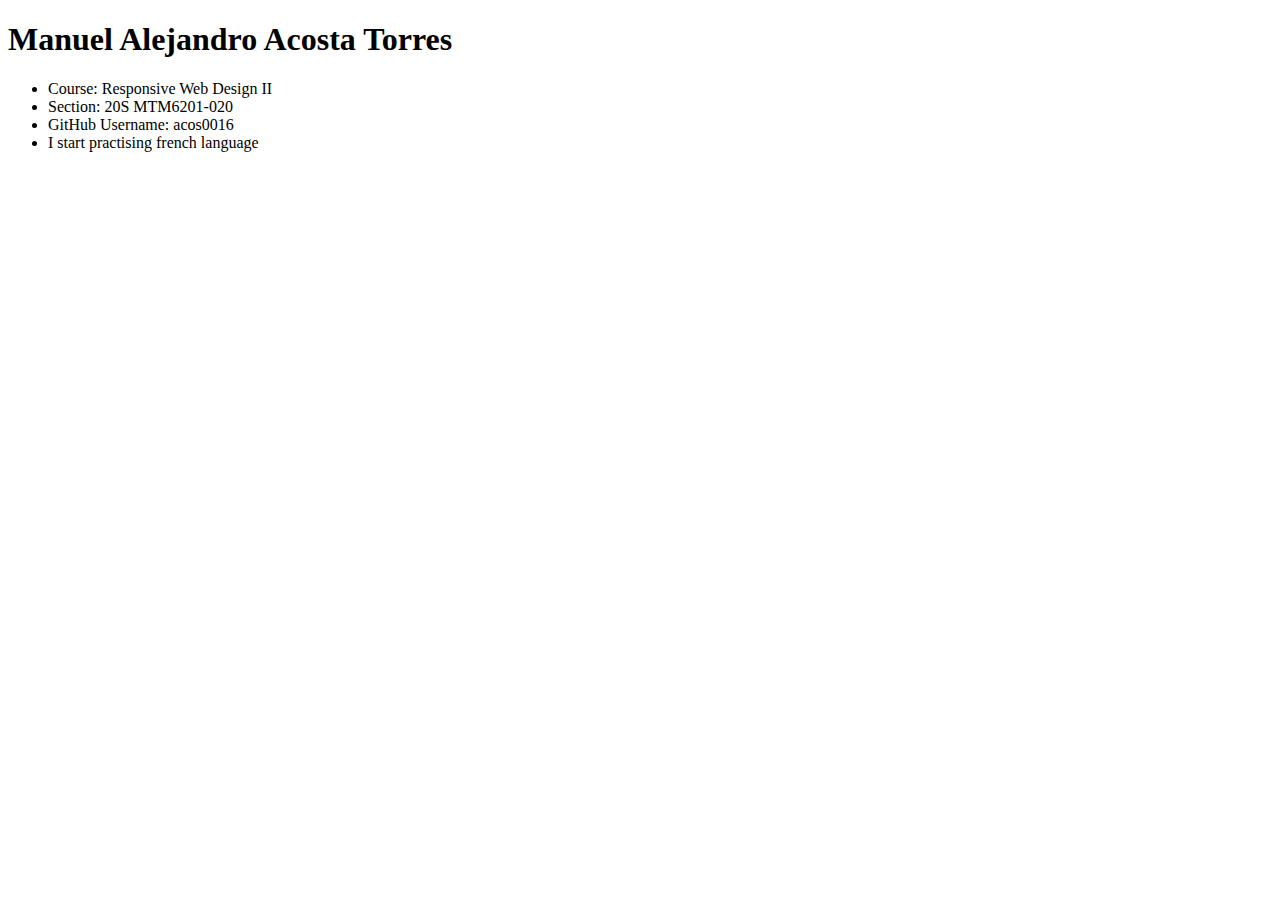
==== index.html @ 6ab56886 "adding style" ====
<!DOCTYPE html>
<html lang="en">
<head>
    <meta charset="UTF-8">
    <meta name="viewport" content="width=My, initial-scale=1.0">
    <title>My First Github Pages Site</title>
</head>
<body>
<h1>Manuel Alejandro Acosta Torres</h1>
    <ul>
        <li>Course: Responsive Web Design II</li>
        <li>Section: 20S MTM6201-020</li>
        <li>GitHub Username: acos0016 </li>
        <li>I start practising french language</li>
    </ul>
</body>
</html>
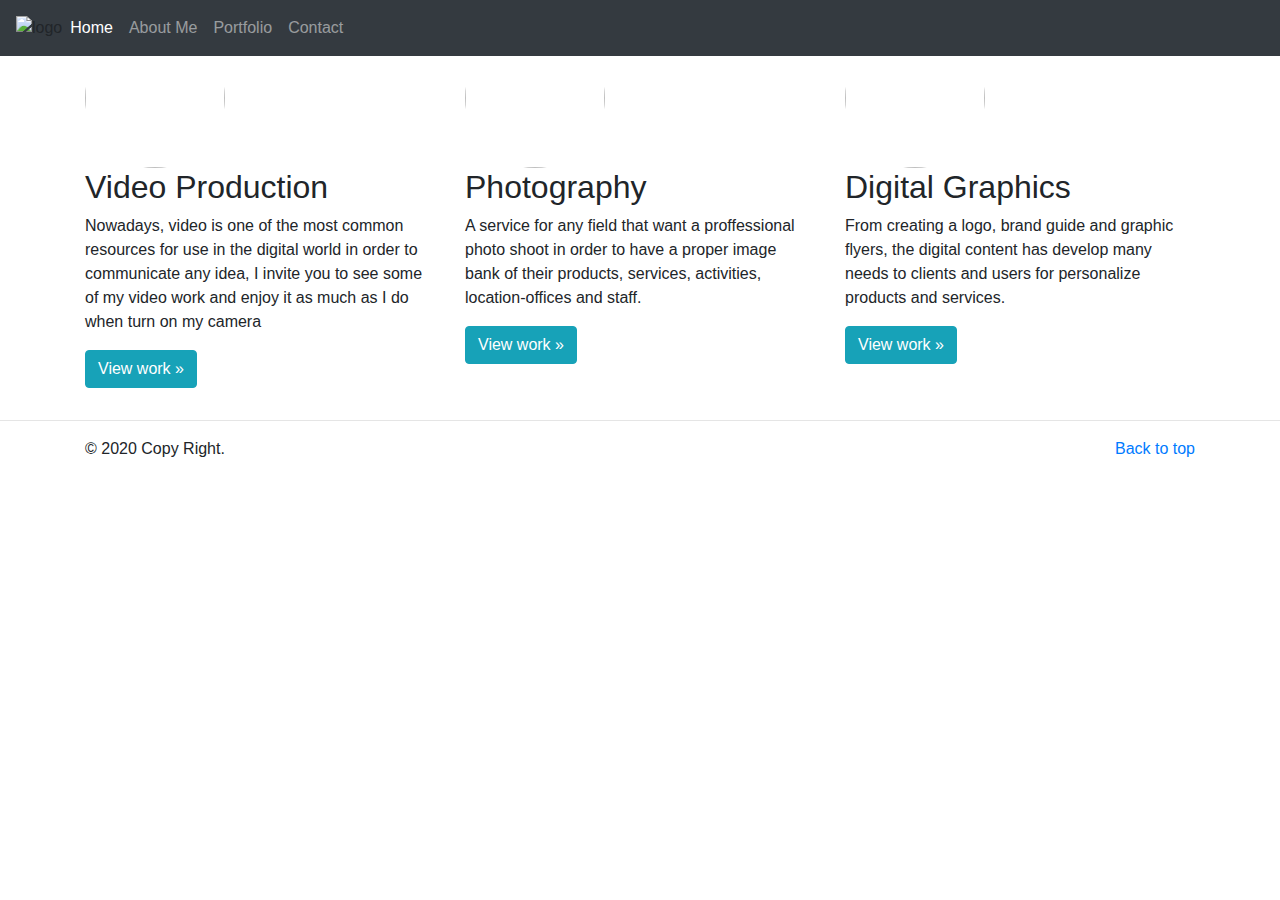
==== commit 0e7b9344: "Creating Index html" ====
--- a/index.html
+++ b/index.html
@@ -1,17 +1,164 @@
-<!DOCTYPE html>
+<!doctype html>
 <html lang="en">
-<head>
-    <meta charset="UTF-8">
-    <meta name="viewport" content="width=My, initial-scale=1.0">
-    <title>My First Github Pages Site</title>
-</head>
-<body>
-<h1>Manuel Alejandro Acosta Torres</h1>
-    <ul>
-        <li>Course: Responsive Web Design II</li>
-        <li>Section: 20S MTM6201-020</li>
-        <li>GitHub Username: acos0016 </li>
-        <li>I start practising french language</li>
-    </ul>
-</body>
+
+  <head>
+    <!-- Required meta tags -->
+    <meta charset="utf-8">
+    <meta name="viewport" content="width=device-width, initial-scale=1, shrink-to-fit=no">
+
+    <!-- Bootstrap CSS -->
+    <link rel="stylesheet" href="https://stackpath.bootstrapcdn.com/bootstrap/4.5.2/css/bootstrap.min.css" integrity="sha384-JcKb8q3iqJ61gNV9KGb8thSsNjpSL0n8PARn9HuZOnIxN0hoP+VmmDGMN5t9UJ0Z" crossorigin="anonymous">
+
+    <title>Web Portfolio</title>
+    <link rel="canonical" href="https://getbootstrap.com/docs/4.5/examples/carousel/">
+
+    <!-- Font for typography -->
+    <link href="https://fonts.googleapis.com/css2?family=Quicksand:wght@300;400;500;600;700&display=swap" rel="stylesheet">
+  </head>
+
+    <!-- Bootstrap core CSS -->
+    <link href="../assets/dist/css/bootstrap.min.css" rel="stylesheet">
+
+    <style>
+      .bd-placeholder-img {
+        font-size: 1.125rem;
+        text-anchor: middle;
+        -webkit-user-select: none;
+        -moz-user-select: none;
+        -ms-user-select: none;
+        user-select: none;
+      }
+
+      @media (min-width: 768px) {
+        .bd-placeholder-img-lg {
+          font-size: 3.5rem;
+        }
+      }
+    </style>
+    <!-- Custom styles -->
+    <link rel="stylesheet" href="style.css">
+    
+  <body>
+    <header>
+      <nav class="navbar navbar-expand-md navbar-dark fixed-top bg-dark">
+          <img src="./logo/white-logo-tree-cups-.png" class="logo" alt="logo">
+          <button class="navbar-toggler" type="button" data-toggle="collapse" data-target="#navbarCollapse" aria-controls="navbarCollapse" aria-expanded="false" aria-label="Toggle navigation">
+          <span class="navbar-toggler-icon"></span>
+          </button>
+        <div class="collapse navbar-collapse" id="navbarCollapse">
+          <ul class="navbar-nav mr-auto">
+            <li class="nav-item active">
+              <a class="nav-link" href="index.html">Home<span class="sr-only">(current)</span></a>
+            </li>
+            <li class="nav-item">
+              <a class="nav-link" href="about.html">About Me</a>
+            </li>
+            <li class="nav-item">
+              <a class="nav-link" href="portfolio.html">Portfolio</a>
+            </li>
+            <li class="nav-item">
+              <a class="nav-link" href="contact.html">Contact</a>
+            </li>
+          </ul>
+        </div>
+      </nav>
+</header>
+
+<main role="main">
+
+  <div id="myCarousel" class="carousel slide" data-ride="carousel">
+    <ol class="carousel-indicators">
+      <li data-target="#myCarousel" data-slide-to="0" class="active"></li>
+      <li data-target="#myCarousel" data-slide-to="1"></li>
+      <li data-target="#myCarousel" data-slide-to="2"></li>
+    </ol>
+    <div class="carousel-inner">
+      <div class="carousel-item active">
+        <img src="images/me32-6.jpg" class="bd-placeholder-img" width="100%" height="100%" preserveAspectRatio="xMidYMid slice" focusable="false" role="img"><rect width="100%" height="100%" fill="#777"/></img>
+        <div class="container">
+          <div class="carousel-caption text-left">
+            <h1>Welcome! My name is Alejandro</h1>
+            <p>And in this website you can find my passions and skills for the audiovisual media content. I believe that I can help you to achieve your goals in order to show your projects like good story for watch</p>
+            <p><a class="btn btn-lg btn-dark" href="#" role="button">My Portfolio</a></p>
+          </div>
+        </div>
+      </div>
+      <div class="carousel-item">
+        <img src="images/me32-10.jpg" width="100%" height="100%" preserveAspectRatio="xMidYMid slice" focusable="false" role="img"><rect width="100%" height="100%" fill="#777"/></img>
+        <div class="container">
+          <div class="carousel-caption">
+            <h1>Video</h1>
+            <p>One of the things that I most enjoy doing is the video production. Any project that clients want to communicate should consider to work on visual content and motion graphics.</p>
+            <p><a class="btn btn-lg btn-danger" href="#" role="button">YouTube Channel</a></p>
+          </div>
+        </div>
+      </div>
+      <div class="carousel-item">
+        <img src="images/guasca-41-.jpg" width="100%" height="100%" preserveAspectRatio="xMidYMid slice" focusable="false" role="img"><rect width="100%" height="100%" fill="#777"/></img>
+        <div class="container">
+          <div class="carousel-caption text-right">
+            <h1>Photography</h1>
+            <p>A photo is a great memory that represents different emotions for each person and behind each one it has a story to tell</p>
+            <p><a class="btn btn-lg btn-info" href="#" role="button">Gallery</a></p>
+          </div>
+        </div>
+      </div>
+    </div>
+    <a class="carousel-control-prev" href="#myCarousel" role="button" data-slide="prev">
+      <span class="carousel-control-prev-icon" aria-hidden="true"></span>
+      <span class="sr-only">Previous</span>
+    </a>
+    <a class="carousel-control-next" href="#myCarousel" role="button" data-slide="next">
+      <span class="carousel-control-next-icon" aria-hidden="true"></span>
+      <span class="sr-only">Next</span>
+    </a>
+  </div>
+
+
+  <!-- Marketing messaging and featurettes
+  ================================================== -->
+  <!-- Wrap the rest of the page in another container to center all the content. -->
+
+  <div class="container marketing">
+
+    <!-- Three columns of text below the carousel -->
+    <div class="row">
+      <div class="col-lg-4">
+        <img src="images/me32-12.jpg" class="bd-img rounded-circle" width="140" height="140" preserveAspectRatio="xMidYMid slice" focusable="false" role="img" aria-label="Placeholder: 140x140"><title>Placeholder</title><rect width="100%" height="100%" fill="#777"/><text x="50%" y="50%" fill="#777" dy=".3em"></img>
+        <h2>Video Production</h2>
+        <p>Nowadays, video is one of the most common resources for use in the digital world in order to communicate any idea, I invite you to see some of my video work and enjoy it as much as I do when turn on my camera</p>
+        <p><a class="btn btn-info" href="#" role="button">View work &raquo;</a></p>
+      </div><!-- /.col-lg-4 -->
+      <div class="col-lg-4">
+        <img src="images/opportunity.jpg" class="bd-img rounded-circle" width="140" height="140" xmlns="http://www.w3.org/2000/svg" preserveAspectRatio="xMidYMid slice" focusable="false" role="img" aria-label="Placeholder: 140x140"><title>Placeholder</title><rect width="100%" height="100%" fill="#777"/><text x="50%" y="50%" fill="#777" dy=".3em"></img>
+        <h2>Photography</h2>
+        <p>A service for any field that want a proffessional photo shoot in order to have a proper image bank of their products, services, activities, location-offices and staff.</p>
+        <p><a class="btn btn-info" href="#" role="button">View work &raquo;</a></p>
+      </div><!-- /.col-lg-4 -->
+      <div class="col-lg-4">
+        <img src="images/photo-61.jpg" class="bd-img rounded-circle" width="140" height="140" xmlns="http://www.w3.org/2000/svg" preserveAspectRatio="xMidYMid slice" focusable="false" role="img" aria-label="Placeholder: 140x140"><title>Placeholder</title><rect width="100%" height="100%" fill="#777"/><text x="50%" y="50%" fill="#777" dy=".3em"></img>
+        <h2>Digital Graphics</h2>
+        <p>From creating a logo, brand guide and graphic flyers, the digital content has develop many needs to clients and users for personalize products and services.</p>
+        <p><a class="btn btn-info" href="#" role="button">View work &raquo;</a></p>
+      </div><!-- /.col-lg-4 -->
+    </div><!-- /.row -->
+  </div><!-- /.container -->
+
+  <hr class="featurette-divider"> 
+
+  <!-- FOOTER -->
+  <footer class="container">
+    <p class="float-right"><a href="#">Back to top</a></p>
+    <p>&copy; 2020 Copy Right.</p>
+  </footer>
+</main>
+<script src="https://code.jquery.com/jquery-3.5.1.slim.min.js" integrity="sha384-DfXdz2htPH0lsSSs5nCTpuj/zy4C+OGpamoFVy38MVBnE+IbbVYUew+OrCXaRkfj" crossorigin="anonymous"></script>
+      <script>window.jQuery || document.write('<script src="../assets/js/vendor/jquery.slim.min.js"><\/script>')</script><script src="../assets/dist/js/bootstrap.bundle.min.js"></script>
+
+    <!-- Optional JavaScript -->
+    <!-- jQuery first, then Popper.js, then Bootstrap JS -->
+    <script src="https://code.jquery.com/jquery-3.5.1.slim.min.js" integrity="sha384-DfXdz2htPH0lsSSs5nCTpuj/zy4C+OGpamoFVy38MVBnE+IbbVYUew+OrCXaRkfj" crossorigin="anonymous"></script>
+    <script src="https://cdn.jsdelivr.net/npm/popper.js@1.16.1/dist/umd/popper.min.js" integrity="sha384-9/reFTGAW83EW2RDu2S0VKaIzap3H66lZH81PoYlFhbGU+6BZp6G7niu735Sk7lN" crossorigin="anonymous"></script>
+    <script src="https://stackpath.bootstrapcdn.com/bootstrap/4.5.2/js/bootstrap.min.js" integrity="sha384-B4gt1jrGC7Jh4AgTPSdUtOBvfO8shuf57BaghqFfPlYxofvL8/KUEfYiJOMMV+rV" crossorigin="anonymous"></script>
+  </body>
 </html>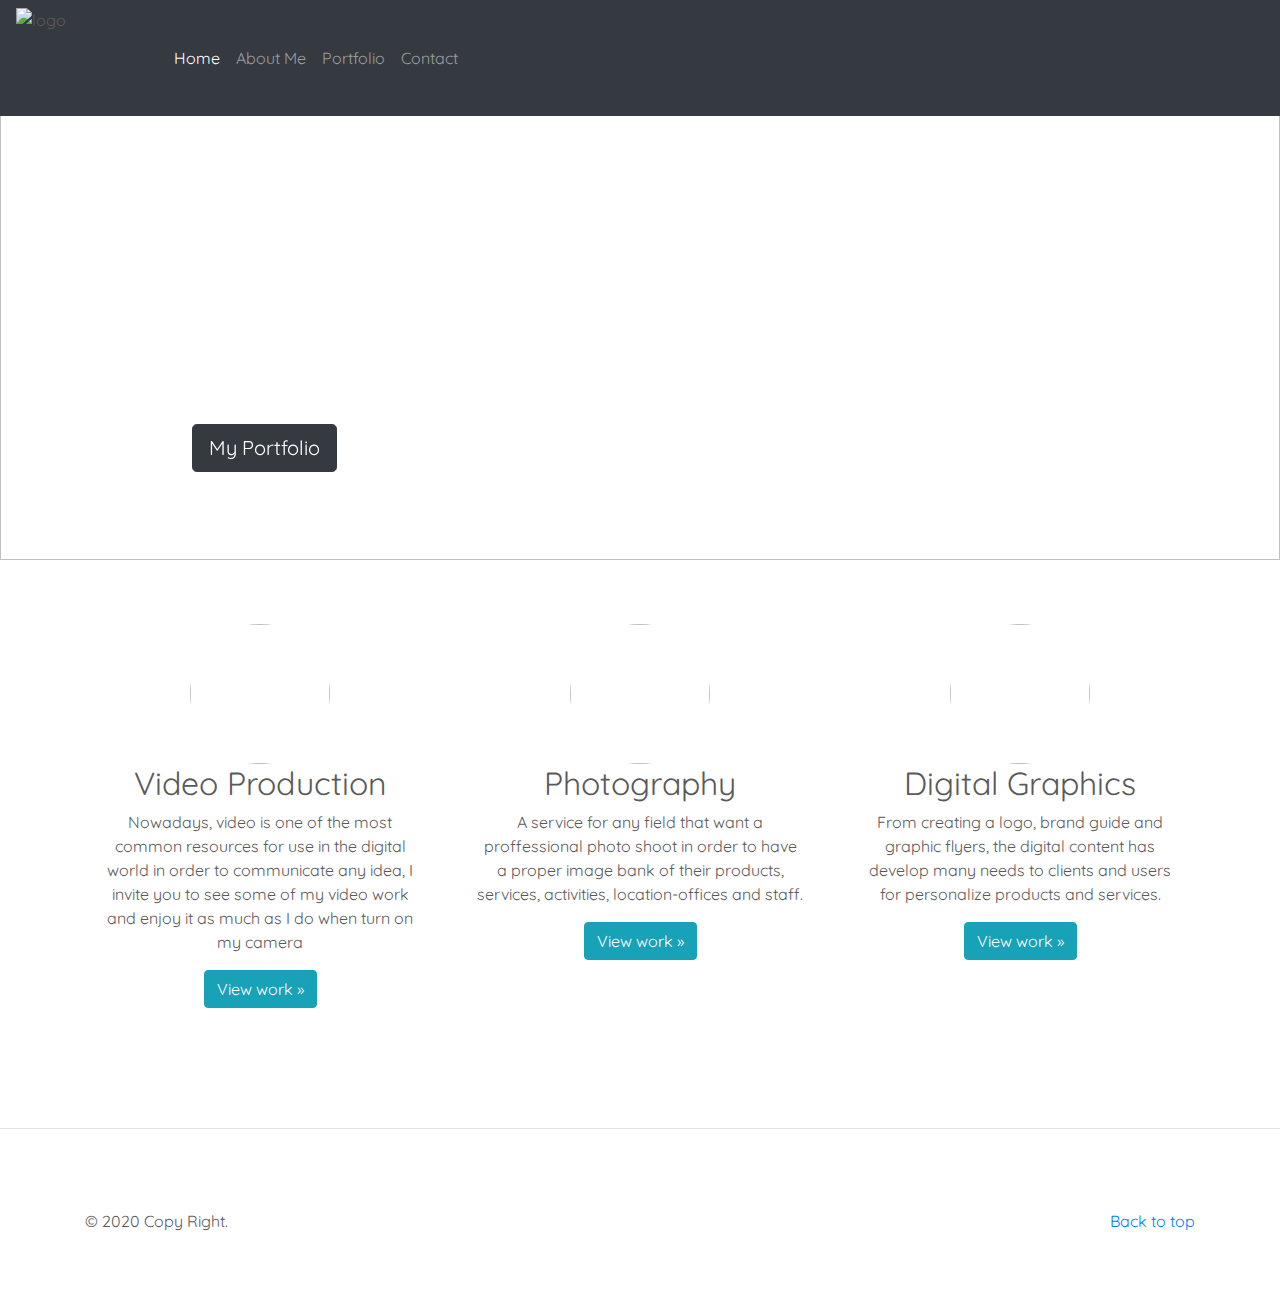
==== commit 1431cf91: "correcting imgtag" ====
--- a/index.html
+++ b/index.html
@@ -74,7 +74,7 @@
     </ol>
     <div class="carousel-inner">
       <div class="carousel-item active">
-        <img src="images/me32-6.jpg" class="bd-placeholder-img" width="100%" height="100%" preserveAspectRatio="xMidYMid slice" focusable="false" role="img"><rect width="100%" height="100%" fill="#777"/></img>
+        <img src="./images/me32-6.jpg" class="bd-placeholder-img" width="100%" height="100%" preserveAspectRatio="xMidYMid slice" focusable="false" role="img"><rect width="100%" height="100%" fill="#777"/></img>
         <div class="container">
           <div class="carousel-caption text-left">
             <h1>Welcome! My name is Alejandro</h1>
--- a/style.css
+++ b/style.css
@@ -0,0 +1,106 @@
+@import url('https://fonts.googleapis.com/css2?family=Quicksand:wght@300;400;500;600;700&display=swap');
+
+/**********FINAL PROJECT**********/
+
+/**********Web Portfolio**********/
+
+/*Responsive Web Design II*/
+/*Manuel Alejandro Acosta - acos0016*/
+
+/**** HOME **** ABOUT **** CONTACT ****/
+
+body {
+    padding-top: 3rem;
+    padding-bottom: 3rem;
+    color: #5a5a5a;
+    font-family: 'Quicksand', sans-serif;
+  }
+  
+.logo {
+    width: 150px;
+    height: 100px;
+}
+  
+  /* CUSTOMIZE THE CAROUSEL
+  -------------------------------------------------- */
+  
+  /* Carousel base class */
+  .carousel {
+    margin-bottom: 4rem;
+  }
+  /* Since positioning the image, we need to help out the caption */
+  .carousel-caption {
+    bottom: 3rem;
+    z-index: 10;
+  }
+  
+  /* Declare heights because of positioning of img element */
+  .carousel-item {
+    height: 32rem;
+  }
+  .carousel-item > img {
+    position: absolute;
+    top: 0;
+    left: 0;
+    min-width: 100%;
+    height: 32rem;
+  }
+  
+  
+  /* Services content*/
+  
+  /* Center align the text within the three columns below the carousel */
+  .marketing .col-lg-4 {
+    margin-bottom: 1.5rem;
+    text-align: center;
+  }
+  .marketing h2 {
+    font-weight: 400;
+  }
+  .marketing .col-lg-4 p {
+    margin-right: .75rem;
+    margin-left: .75rem;
+  }
+  
+  
+  /* Featurettes
+  ------------------------- */
+  
+  .featurette-divider {
+    margin: 5rem 0; /* Space out the Bootstrap <hr> more */
+  }
+  
+  /* Thin out the marketing headings */
+  .featurette-heading {
+    font-weight: 300;
+    line-height: 1;
+    letter-spacing: -.05rem;
+  }
+
+  .col-md-7 {
+    color: white;
+    background-color: darksalmon;
+  }
+  
+  
+  /* RESPONSIVE CSS
+  -------------------------------------------------- */
+  
+  @media (min-width: 40em) {
+    /* Bump up size of carousel content */
+    .carousel-caption p {
+      margin-bottom: 1.25rem;
+      font-size: 1.25rem;
+      line-height: 1.4;
+    }
+  
+    .featurette-heading {
+      font-size: 50px;
+    }
+  }
+  
+  @media (min-width: 62em) {
+    .featurette-heading {
+      margin-top: 7rem;
+    }
+  }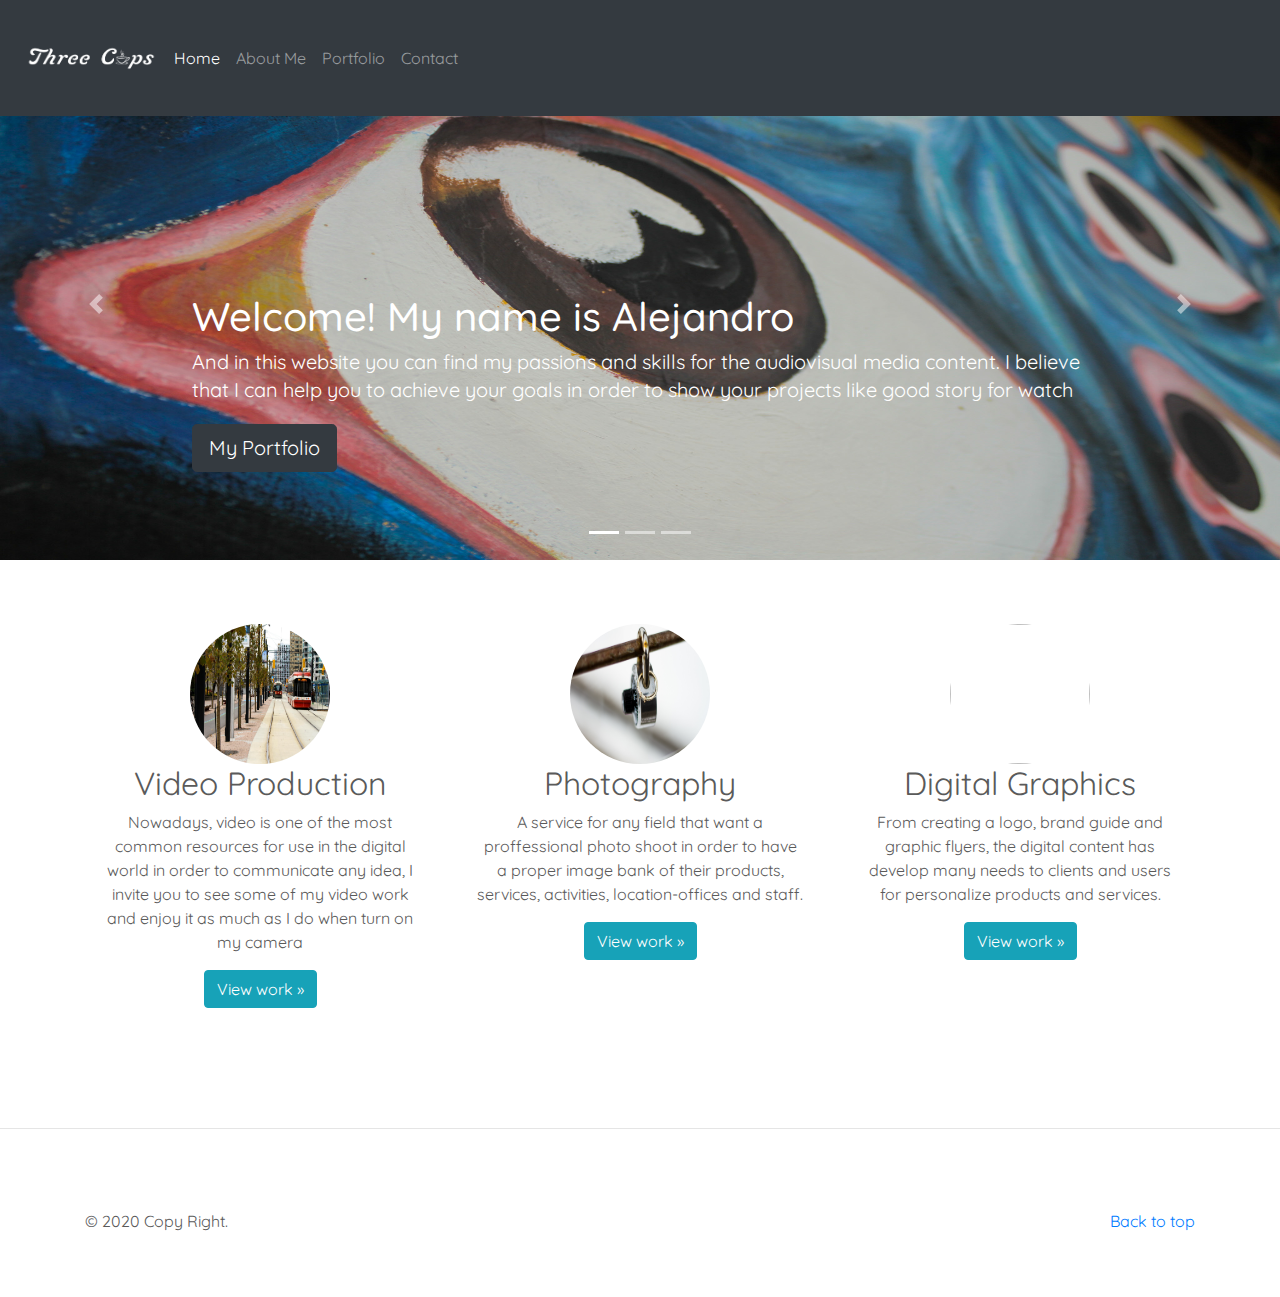
==== commit 267f7acd: "Fixing img tag" ====
--- a/index.html
+++ b/index.html
@@ -41,7 +41,7 @@
   <body>
     <header>
       <nav class="navbar navbar-expand-md navbar-dark fixed-top bg-dark">
-          <img src="./logo/white-logo-tree-cups-.png" class="logo" alt="logo">
+          <img src="./web-portfolio-acos0016/logo/white-logo-tree-cups-.png" class="logo" alt="logo">
           <button class="navbar-toggler" type="button" data-toggle="collapse" data-target="#navbarCollapse" aria-controls="navbarCollapse" aria-expanded="false" aria-label="Toggle navigation">
           <span class="navbar-toggler-icon"></span>
           </button>
@@ -74,7 +74,7 @@
     </ol>
     <div class="carousel-inner">
       <div class="carousel-item active">
-        <img src="./images/me32-6.jpg" class="bd-placeholder-img" width="100%" height="100%" preserveAspectRatio="xMidYMid slice" focusable="false" role="img"><rect width="100%" height="100%" fill="#777"/></img>
+        <img src="./web-portfolio-acos0016/images/me32-6.jpg" class="bd-placeholder-img" width="100%" height="100%" preserveAspectRatio="xMidYMid slice" focusable="false" role="img"><rect width="100%" height="100%" fill="#777"/></img>
         <div class="container">
           <div class="carousel-caption text-left">
             <h1>Welcome! My name is Alejandro</h1>
@@ -84,7 +84,7 @@
         </div>
       </div>
       <div class="carousel-item">
-        <img src="images/me32-10.jpg" width="100%" height="100%" preserveAspectRatio="xMidYMid slice" focusable="false" role="img"><rect width="100%" height="100%" fill="#777"/></img>
+        <img src="./web-portfolio-acos0016/images/me32-10.jpg" width="100%" height="100%" preserveAspectRatio="xMidYMid slice" focusable="false" role="img"><rect width="100%" height="100%" fill="#777"/></img>
         <div class="container">
           <div class="carousel-caption">
             <h1>Video</h1>
@@ -94,7 +94,7 @@
         </div>
       </div>
       <div class="carousel-item">
-        <img src="images/guasca-41-.jpg" width="100%" height="100%" preserveAspectRatio="xMidYMid slice" focusable="false" role="img"><rect width="100%" height="100%" fill="#777"/></img>
+        <img src="./web-portfolio-acos0016/images/guasca-41-.jpg" width="100%" height="100%" preserveAspectRatio="xMidYMid slice" focusable="false" role="img"><rect width="100%" height="100%" fill="#777"/></img>
         <div class="container">
           <div class="carousel-caption text-right">
             <h1>Photography</h1>
@@ -124,19 +124,19 @@
     <!-- Three columns of text below the carousel -->
     <div class="row">
       <div class="col-lg-4">
-        <img src="images/me32-12.jpg" class="bd-img rounded-circle" width="140" height="140" preserveAspectRatio="xMidYMid slice" focusable="false" role="img" aria-label="Placeholder: 140x140"><title>Placeholder</title><rect width="100%" height="100%" fill="#777"/><text x="50%" y="50%" fill="#777" dy=".3em"></img>
+        <img src="./web-portfolio-acos0016/images/me32-12.jpg" class="bd-img rounded-circle" width="140" height="140" preserveAspectRatio="xMidYMid slice" focusable="false" role="img" aria-label="Placeholder: 140x140"><title>Placeholder</title><rect width="100%" height="100%" fill="#777"/><text x="50%" y="50%" fill="#777" dy=".3em"></img>
         <h2>Video Production</h2>
         <p>Nowadays, video is one of the most common resources for use in the digital world in order to communicate any idea, I invite you to see some of my video work and enjoy it as much as I do when turn on my camera</p>
         <p><a class="btn btn-info" href="#" role="button">View work &raquo;</a></p>
       </div><!-- /.col-lg-4 -->
       <div class="col-lg-4">
-        <img src="images/opportunity.jpg" class="bd-img rounded-circle" width="140" height="140" xmlns="http://www.w3.org/2000/svg" preserveAspectRatio="xMidYMid slice" focusable="false" role="img" aria-label="Placeholder: 140x140"><title>Placeholder</title><rect width="100%" height="100%" fill="#777"/><text x="50%" y="50%" fill="#777" dy=".3em"></img>
+        <img src="./web-portfolio-acos0016/images/opportunity.jpg" class="bd-img rounded-circle" width="140" height="140" xmlns="http://www.w3.org/2000/svg" preserveAspectRatio="xMidYMid slice" focusable="false" role="img" aria-label="Placeholder: 140x140"><title>Placeholder</title><rect width="100%" height="100%" fill="#777"/><text x="50%" y="50%" fill="#777" dy=".3em"></img>
         <h2>Photography</h2>
         <p>A service for any field that want a proffessional photo shoot in order to have a proper image bank of their products, services, activities, location-offices and staff.</p>
         <p><a class="btn btn-info" href="#" role="button">View work &raquo;</a></p>
       </div><!-- /.col-lg-4 -->
       <div class="col-lg-4">
-        <img src="images/photo-61.jpg" class="bd-img rounded-circle" width="140" height="140" xmlns="http://www.w3.org/2000/svg" preserveAspectRatio="xMidYMid slice" focusable="false" role="img" aria-label="Placeholder: 140x140"><title>Placeholder</title><rect width="100%" height="100%" fill="#777"/><text x="50%" y="50%" fill="#777" dy=".3em"></img>
+        <img src="./web-portfolio-acos0016/images/photo-61.jpg" class="bd-img rounded-circle" width="140" height="140" xmlns="http://www.w3.org/2000/svg" preserveAspectRatio="xMidYMid slice" focusable="false" role="img" aria-label="Placeholder: 140x140"><title>Placeholder</title><rect width="100%" height="100%" fill="#777"/><text x="50%" y="50%" fill="#777" dy=".3em"></img>
         <h2>Digital Graphics</h2>
         <p>From creating a logo, brand guide and graphic flyers, the digital content has develop many needs to clients and users for personalize products and services.</p>
         <p><a class="btn btn-info" href="#" role="button">View work &raquo;</a></p>
